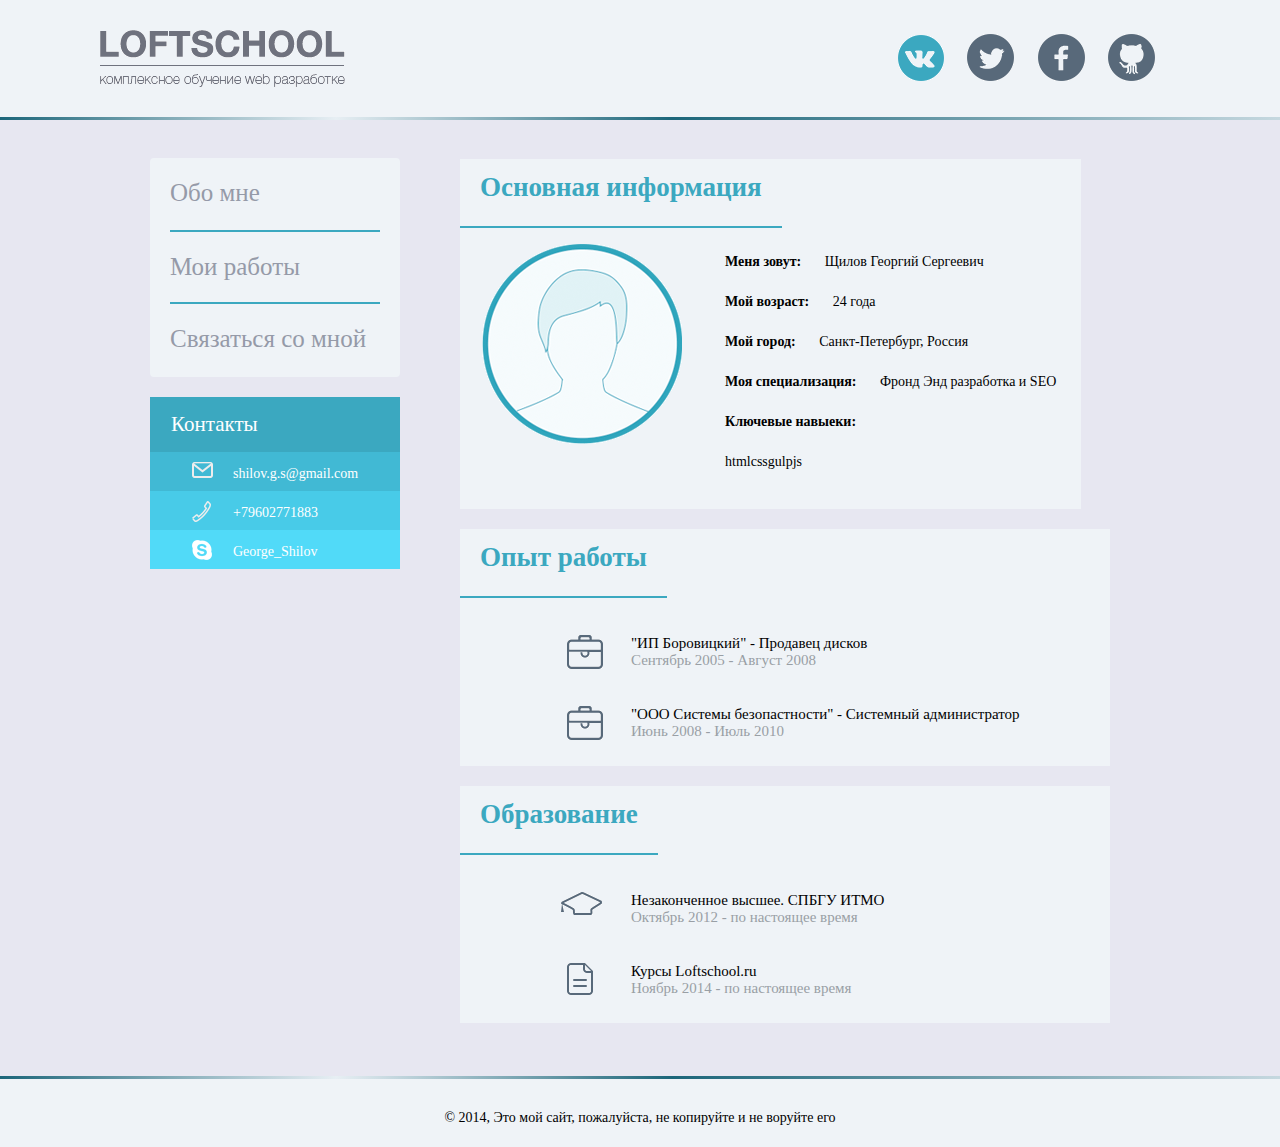
==== index.html @ 44016fee "fs" ====
<!DOCTYPE html>
<html lang="en">
<link rel="stylesheet" href="style.css">
<head>
	<meta charset="UTF-8">
	<title>Document</title>
</head>
<body>
	<div class="header">
			<div class="logo"><img src="img/logo.png" alt=""></div>
			<div class="social-menu">
				<ul>
					<li><a href=""><img src="img/vk-logo.png" alt=""></a></li>
					<li><a href=""><img src="img/twitter-logo.png" alt=""></a></li>
					<li><a href=""><img src="img/fb-logo.png" alt=""></a></li>
					<li><a href=""><img src="img/gh-logo.png" alt=""></a></li>
				</ul>
			</div>
		</div>
		<div class="main"> 
			<div class="content__wrapper clearfix">
				<div class="sidebar">
					<div class="sidebar__about-me">
						<ul>
							<li><a href="">Обо мне</a></li>
							<li><a href="">Мои работы</a></li>
							<li><a href="">Связаться со мной</a></li>
						</ul>
					</div>
					<div class="sidebar__contacts">
						<div class="sidebar__contact-title">Контакты</div>
						<ul>
							<li class="sidebar__contact-mail">shilov.g.s@gmail.com</li>
							<li class="sidebar__contact-phone">+79602771883</li>
							<li class="sidebar__contact-skype">George_Shilov</li>
						</ul>
					</div>
				</div>
				<div class="content">
					<div class="main__inform clearfix">
						<div class="main__inform-wrapper">
						<h2 class="content_header">Основная информация</h2></div>
						<div class="main__inform-photo"></div>
						<div class="main__inform-data">
							<ul class="main__inform-list">
								<li><span>Меня зовут:</span> Щилов Георгий Сергеевич</li>
								<li><span>Мой возраст:</span> 24 года</li>
								<li><span>Мой город:</span> Санкт-Петербург, Россия</li>
								<li><span>Моя специализация:</span> Фронд Энд разработка и SEO</li>
								<li><span>Ключевые навыеки:</span>
								<ul>
								 	<li>html</li>
								 	<li>css</li>
								 	<li>gulp</li>
								 	<li>js</li>
								 	<li></li>
								 </ul></li>
							</ul>
						</div>
					</div>
					<div class="main__exp">
						<div class="main__inform-wrapper">
						<h2 class="content_header">Опыт работы</h2>
							<ul>
								<li>
									<span>"ИП Боровицкий" - Продавец дисков</span>
									<span>Сентябрь 2005 - Август 2008</span>
								</li>
								<li><span>"ООО Системы безопастности" - Системный администратор</span>
									<span>Июнь 2008 - Июль 2010</span></li>
							</ul>
						</div>
					</div>
					<div class="main__edu">
						<div class="main__inform-wrapper">
						<h2 class="content_header">Образование</h2>
							<ul>
										<li>
											<span>Незаконченное высшее. СПБГУ ИТМО</span>
											<span>Октябрь 2012 - по настоящее время</span>
										</li>
										<li class="course"><span>Курсы Loftschool.ru</span>
											<span>Ноябрь 2014 - по настоящее время</span></li>
									</ul>
						</div>
					</div>
				</div>
			</div>
		</div>
		<div class="footer clearfix">
				<div class="footer__copywright">
					<span>© 2014, Это мой сайт, пожалуйста, не копируйте и не воруйте его</span>
				</div>
		</div>
	</div>
</body>
</html>
---- style.css ----
html {
	width: 100%;
	height: 100%;
	font-size: 100.01%
}

body { 
	font-size: 14px;
	width: 100%;
	height: 100%;
	background-color: #e7e7f1;
	margin: 0;
	padding: 0;
}
.clearfix {
	content:'';
	display: table;
	clear: both;
}
.header {
	width: 100%;
	min-height: 120px;
	background-color: #eff3f7;
	display: block;
	position: relative;
}
.header:after { 
	content:'';
	position: absolute;
	bottom: 0;
	left: 0;
	width: 1400px;
	height: 3px;
	background-color: #1c667a;
	background-image: -webkit-linear-gradient(left, rgba(28,102,122,.95), rgba(242,246,250,.95), rgba(28,102,122,.95) 48%, rgba(242,246,250,.95));
	background-image: -moz-linear-gradient(left, rgba(28,102,122,.95), rgba(242,246,250,.95), rgba(28,102,122,.95) 48%, rgba(242,246,250,.95));
	background-image: -o-linear-gradient(left, rgba(28,102,122,.95), rgba(242,246,250,.95), rgba(28,102,122,.95) 48%, rgba(242,246,250,.95));
	background-image: -ms-linear-gradient(left, rgba(28,102,122,.95), rgba(242,246,250,.95), rgba(28,102,122,.95) 48%, rgba(242,246,250,.95));
	background-image: linear-gradient(to right, rgba(28,102,122,.95), rgba(242,246,250,.95), rgba(28,102,122,.95) 48%, rgba(242,246,250,.95));
}
.content__wrapper {
	width: 980px;
	height: 100%;
	margin: 0 auto;
}
.logo {
	float:left;
	width: 245px;
	margin-top: 30px;
	margin-left: 100px;
}
.social-menu { 
	float:right;
	margin-right: 105px;
	margin-top: 20px;
}
.social-menu li { 
	list-style: none;
	display: inline-block;
	margin-right: 20px;
}
.social-menu li a:hover {

}


.main {
	margin-top: 24px;
}
.sidebar {
	float: left;
	display: block;
}
/* Меню навигации */

.sidebar__about-me {
	width: 250px;
	height: 219px;
	-webkit-border-radius: 4px;
	-moz-border-radius: 4px;
	border-radius: 4px;
	background-color: #eff3f7;
	position: relative;
}
.sidebar__about-me ul { 
	padding: 0;
}

.sidebar__about-me li { 
	height: 70px;
	line-height: 70px;
	list-style: none;
	padding-bottom: 2px;
}
.sidebar__about-me li:hover { 
	background-color: #3ba8c0;
}
.sidebar__about-me li a { 
	text-decoration: none;
	color: #959aa8;
	display: block;
	margin-left: 20px;
	border-top: 2px solid #3ba8c0;
	width: 210px;
	font-size: 25px;
}
.sidebar__about-me li:first-child a { 
	border-top: 0px solid #3ba8c0;
} 

.sidebar__about-me li a:hover { 
	color:white;
}

/*     */
/*   Блок контактов   */
.sidebar__contacts { 
	margin-top: 20px;
	width: 250px;
	height: 150px;
	background-color: #eff3f7;
	-webkit-border-radius: 4px;
	-moz-border-radius: 4px;
	border-radius: 4px;
}
.sidebar__contact-title {
	color: white;
	height: 40px;
	padding-left: 21px;
	padding-top: 15px;
	font-size: 21px;
	background-color: #3ba8c0;
}
.sidebar__contacts ul { 
	list-style: none;
	padding: 0;
	margin: 0;
}
.sidebar__contacts ul li{
	height: 25px;
	padding-left: 83px;
	padding-top: 14px;
	position: relative;
	color:white;
}
.sidebar__contact-mail { 
	background-color: #41b9d4;
}
.sidebar__contact-mail:before { 
	content: '';
	background: url(img/sidebar_mail.png) 0 0 no-repeat;
	height: 25px;
	width: 25px;
	position: absolute;
	left: 42px;
	top: 10px;
}
.sidebar__contact-phone {
	background-color: #48cbe8;
}
.sidebar__contact-phone:before {
	content: '';
	background: url(img/sidebar_phone.png) 0 0 no-repeat;
	height: 25px;
	width: 25px;
	position: absolute;
	left: 42px;
	top: 10px;
}
.sidebar__contact-skype { 
	background-color: #51daf8;
}
.sidebar__contact-skype:before { 
	content: '';
	background: url(img/sidebar_skype.png) 0 0 no-repeat;
	height: 25px;
	width: 25px;
	position: absolute;
	left: 42px;
	top: 10px;
}


/*   Блок контента   */
.content {
	width: 650px;
	float: left;
	margin-left: 60px;
}
.main__inform,
.main__exp,
.main__edu,
.main_myworks 
 {
	background-color: #eff3f7;
	margin-top: 20px;
}
.main__inform {
	margin-top: 15px;
}
.main__inform-wrapper{
	display: block;
}

/*   */

/*  Блок страницы about-me */
.main_myworks {
	min-height: 840px;
	width: 100%;
}
.main_myworkslist {
	list-style: none;
	padding: 0;
	padding-left: 20px;
	padding-top: 21px;
}
.main_myworkslist li { 
	display: inline-block;
	width: 181px;
	height: 127px;
	-webkit-border-radius: 4px;
	-moz-border-radius: 4px;
	border-radius: 4px;
	background-color: #f3f8f0;
	border: 2px solid #3ba8c0;
	margin-right: 20px;
	margin-bottom: 110px;
}
.main_myworkslist li a {
	display: block;
	width: 100%;
	height: 100%;
}
.main_myworkslist li a.main_url
{
	display: block;
	color: #4eaec4;
	width: 181px;
	height: 10px;
	margin-top: 13px;
	text-align: center;
	font-size: 13px;
	font-style: italic;
	color: #3ba8c0;
	text-decoration: none;
}
.main_myworkslist li span{
	display: block;
	margin-top: 17px;
	text-align: center;
	font-size: 15px;
	color: #4a545d;
}
.main_myworkslist li:last-child { 
	display: inline-block;
	width: 181px;
	height: 127px;
	-webkit-border-radius: 4px;
	-moz-border-radius: 4px;
	border-radius: 4px;
	background-color: #edf8fc;
	margin-right: 20px;
	margin-bottom: 110px;
	background: url(img/myworks_addnew.png);
}
/*        */
/*  Страница свяжитесь со мной  */
.contact { 
	background-color: #eff3f7;
	margin-top: 0px;
	padding-top: 0;
	width: 100%;
	-webkit-border-radius: 3px/4px;
	-moz-border-radius: 3px/4px;
	border-radius: 3px/4px;
}


h2.contact_heading { 
	display: block;
	text-align: center;
	padding-top: 55px;
	font-size: 27px;
	background-color: #48cbe8;
	border-bottom: 17px solid #67dffa;
	height: 138px;
	color:white;
	margin: 0;
}
.contat-form {
	width: 100%;
}

form { 
	display: block;
	margin: 0 auto;
	width: 402px;
}
label { 
	display: block;
	width: 100px;
	margin: 0;
	color: #a3a7b4;
	margin-top: 20px;
}
input[type="text"] { 
	font-family: serif;
	border: 1px solid #48cbe8;
	-webkit-border-radius: 4px/2px;
	-moz-border-radius: 4px/2px;
	border-radius: 4px/2px;
	background-color: #fbfcfd;
	width: 192px;
	height: 41px;
	display: block;
	padding-left: 9px;
	color: #48cbe8;
	margin-top: 7px;
}
.half_width { 
	display: inline-block;
	width: 190px;

}
.pl { 
	margin-left: 18px;
}
 .message input[type="text"] { 
	width: 404px;
	height: 183px;
	margin: 0;
	padding-left: 9px;
	color: #48cbe8;
	margin-top: 7px;
}

.contact-form input[type="submit"] {
	border: 1px solid #48cbe8;
	width: 139px;
	height: 31px;
	-webkit-border-radius: 5px;
	-moz-border-radius: 5px;
	border-radius: 5px;
	background-color: #48cbe8;
	color: white;
	float: left;
	margin: 33px 0;
}


input[type="reset"] { 
	color:white;
	border: 1px solid #849db5;
	width: 141px;
	height: 31px;
	-webkit-border-radius: 5px;
	-moz-border-radius: 5px;
	border-radius: 5px;
	background-color: #849db5;
	float: right;
	margin-right: -4px;
	margin: 33px 0;
}

/*      страница входа  */
.login_page { 
	background-color: #eff3f7;
	margin-top: 0px;
	padding-top: 0;
	width: 590px;
	margin: 0 auto;
}

.login-form { 
	width: 590px;
	height: 400px;
	background: 
	background-color: #eff3f7;
	margin-top: 0px;
	padding-top: 0;
	width: 100%;
	-webkit-border-radius: 3px/4px;
	-moz-border-radius: 3px/4px;
	border-radius: 3px/4px;
	-webkit-box-shadow: 0 4px 7px rgba(13,16,7,.29);
	-moz-box-shadow: 0 4px 7px rgba(13,16,7,.29);
	box-shadow: 0 4px 7px rgba(13,16,7,.29);
}

.half_width_login_button input[type="submit"] { 
	display: block;
	margin: 0 auto;
}

.half_width_login_button { 
	margin: 0 auto;
	width: 402px;
	height: 20px;
	display: block;
}

h2.login_heading { 
	display: block;
	text-align: center;
	padding-top: 36px;
	font-size: 40px;
	background-color: #48cbe8;
	border-bottom: 15px solid #67dffa;
	height: 107px;
	color:white;
	margin: 0;
	-webkit-border-radius: 3px/4px;
	-moz-border-radius: 3px/4px;
	border-radius: 3px/4px;
}
.half_width_login label { 
	font-size: 40px;
	margin: 0 auto;
	margin-top: 3px;
}

.half_width_password label { 
	font-size: 40px;
	margin: 0 auto;
	margin-top: 4px;
}

.half_width_login input[type="text"],
.half_width_password input[type="text"]{ 
	margin-left: -160px;
	width: 424px;
	height: 62px;
	-webkit-border-radius: 4px;
	-moz-border-radius: 4px;
	border-radius: 4px;
	background-color: rgba(249,126,118,.33);
}

.login-form input[type="submit"] { 
	margin: 29px auto;
	margin-bottom: 18px;
	border: 1px solid #48cbe8;
	width: 226px;
	height: 50px;
	-webkit-border-radius: 8px;
	-moz-border-radius: 8px;
	border-radius: 8px;
	background-color: #48cbe8;
	color: white;
	font-size: 36px;
}


/*        */
/*   Главная старница    */
.content_header { 
	display: inline-block;
	margin: 0 auto;
	padding: 0 20px;
	height: 67px;
	font-size: 27px;
	line-height: 56px;
	border-bottom: 2px solid #3ba8c0;
	color: #3ba8c0;
	font-family: FiraSans Book;
}
.main__inform-photo {
	display: block;
	float: left;
	width: 200px;
	height: 200px; 
	background: url(img/photo.png);
	margin: 16px 22px;
}
.main__inform-data {
	display: block;
	float: left;
	margin-top: 0px;
	margin-bottom: 27px;
}
.main__inform-data ul {
	list-style: none;
	padding-left: 21px;
	padding-right:25px;
}
.main__inform-data ul li {
	line-height: 40px;
}
.main__inform-data ul li span {
	font-weight: bold;
	margin-right: 20px;
}
.main__inform-data ul li ul {
	list-style: none;
	padding: 0;
}
.main__inform-data ul li ul li {
	display: inline-block;
	float: left;
}
.main__exp ul {
	list-style: none;
	padding-top: 0;
	padding-bottom: 26px;
}
.main__exp li {
	margin-left: 131px;
	position: relative;
	margin-top: 37px;
}
.main__exp ul span {
	display: block;
	font-size: 15px;
}
.main__exp ul span:last-child {
	display: block;
	color: #999fa5;
	font-size: 15px;
}
.main__exp ul li:before {
	content: '';
	position: absolute;
	background: url('img/main_portfel.png') no-repeat 0 0;
	width: 36px;
	height: 34px;
	left: -64px;
}

.main__edu ul {
	list-style: none;
	padding-top: 0;
	padding-bottom: 26px;
}
.main__edu li {
	margin-left: 131px;
	position: relative;
	margin-top: 37px;
}
.main__edu ul span {
	display: block;
	font-size: 15px;
}
.main__edu ul span:last-child {
	display: block;
	color: #999fa5;
	font-size: 15px;
}
.main__edu ul li:before {
	content: '';
	position: absolute;
	background: url('img/main_ht.png') no-repeat 0 0;
	width: 42px;
	height: 34px;
	left: -70px;
}
.main__edu ul .course:before {
	content: '';
	position: absolute;
	background: url('img/main_web.png') no-repeat 0 0;
	width: 36px;
	height: 36px;
	left: -64px;
}
.footer {
	height: 71px;
	display: block;
	background-color: #eff3f7;
	margin-top: 39px;
	position: relative;
}
.footer:before { 
	content:'';
	position: absolute;
	top: 0;
	left: 0;
	width: 1400px;
	height: 3px;
	background-color: #1c667a;
	background-image: -webkit-linear-gradient(left, rgba(28,102,122,.95), rgba(242,246,250,.95), rgba(28,102,122,.95) 48%, rgba(242,246,250,.95));
	background-image: -moz-linear-gradient(left, rgba(28,102,122,.95), rgba(242,246,250,.95), rgba(28,102,122,.95) 48%, rgba(242,246,250,.95));
	background-image: -o-linear-gradient(left, rgba(28,102,122,.95), rgba(242,246,250,.95), rgba(28,102,122,.95) 48%, rgba(242,246,250,.95));
	background-image: -ms-linear-gradient(left, rgba(28,102,122,.95), rgba(242,246,250,.95), rgba(28,102,122,.95) 48%, rgba(242,246,250,.95));
	background-image: linear-gradient(to right, rgba(28,102,122,.95), rgba(242,246,250,.95), rgba(28,102,122,.95) 48%, rgba(242,246,250,.95));
}
.footer__copywright{
	padding-top: 34px;
	text-align: center;
}
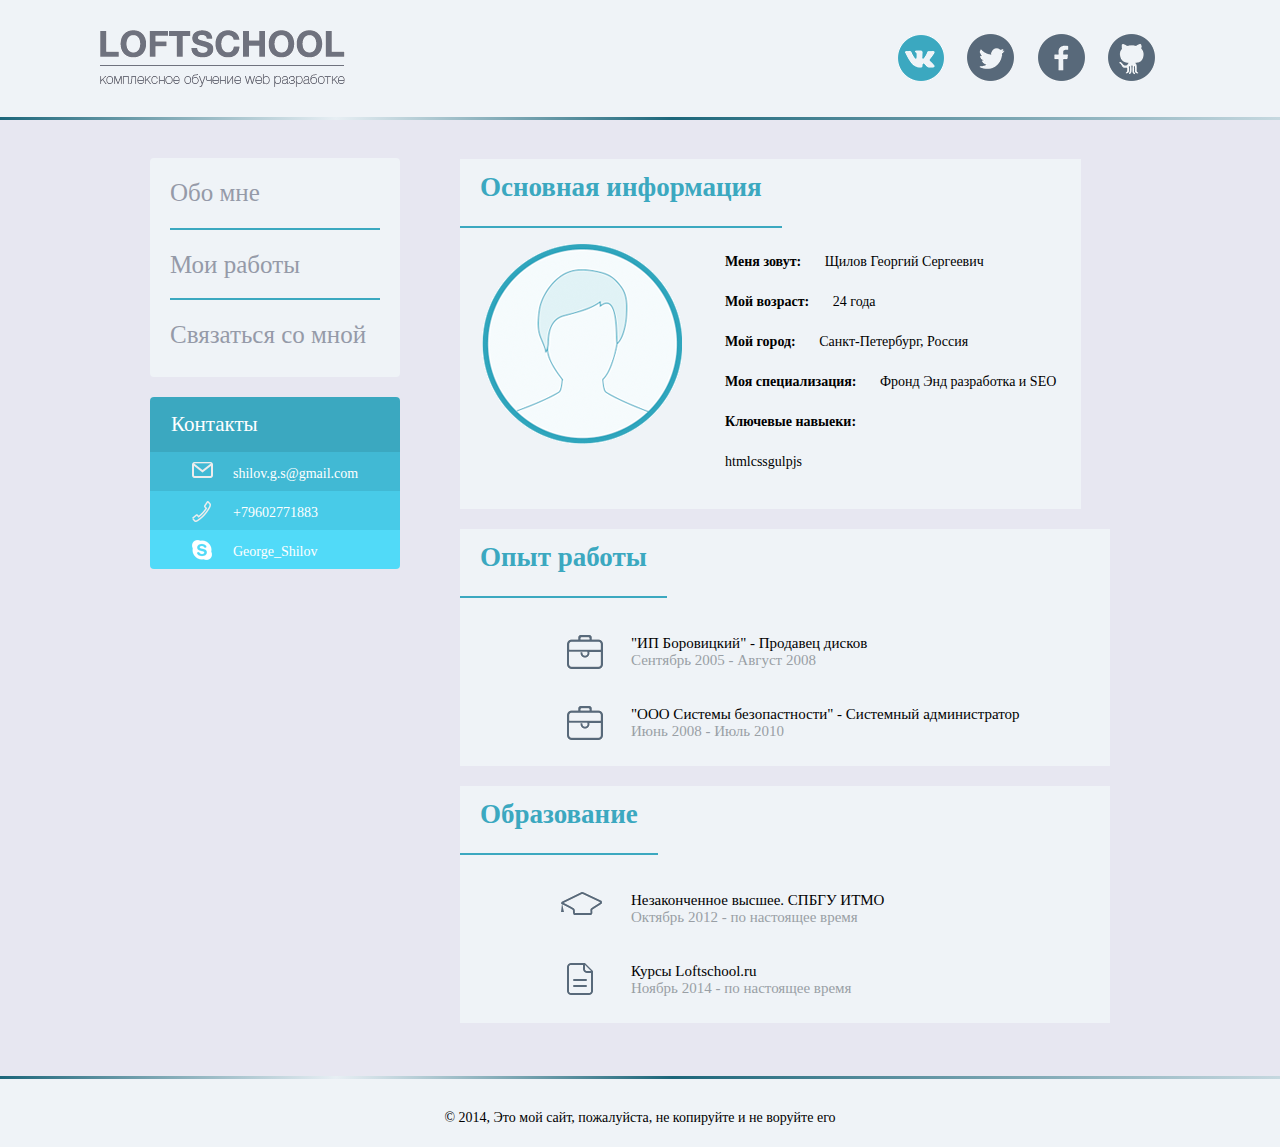
==== commit 971d1462: "first commit" ====
--- a/index.html
+++ b/index.html
@@ -22,9 +22,9 @@
 				<div class="sidebar">
 					<div class="sidebar__about-me">
 						<ul>
-							<li><a href="">Обо мне</a></li>
-							<li><a href="">Мои работы</a></li>
-							<li><a href="">Связаться со мной</a></li>
+							<li><a href="/about-me.html">Обо мне</a></li>
+							<li><a href="/">Мои работы</a></li>
+							<li><a href="/contact-me.html">Связаться со мной</a></li>
 						</ul>
 					</div>
 					<div class="sidebar__contacts">
--- a/style.css
+++ b/style.css
@@ -91,13 +91,29 @@
 	height: 70px;
 	line-height: 70px;
 	list-style: none;
-	padding-bottom: 2px;
-}
+}
+
 .sidebar__about-me li:hover { 
 	background-color: #3ba8c0;
 }
+
+.sidebar__about-me li:hover:last-child { 
+	background-color: #3ba8c0;
+	-webkit-border-radius: 0 0 4px 4px;
+	-moz-border-radius: 0 0 4px 4px;
+	border-radius: 0 0 4px 4px;
+}
+
+.sidebar__about-me li:hover:first-child { 
+	background-color: #3ba8c0;
+	-webkit-border-radius: 4px 4px 0 0 ;
+	-moz-border-radius: 4px 4px 0 0;
+	border-radius: 4px 4px 0 0;
+}
+
 .sidebar__about-me li a { 
 	text-decoration: none;
+	height: 68px;
 	color: #959aa8;
 	display: block;
 	margin-left: 20px;
@@ -131,6 +147,9 @@
 	padding-top: 15px;
 	font-size: 21px;
 	background-color: #3ba8c0;
+	-webkit-border-radius: 4px 4px 0 0 ;
+	-moz-border-radius: 4px 4px 0 0;
+	border-radius: 4px 4px 0 0;
 }
 .sidebar__contacts ul { 
 	list-style: none;
@@ -144,6 +163,8 @@
 	position: relative;
 	color:white;
 }
+
+
 .sidebar__contact-mail { 
 	background-color: #41b9d4;
 }
@@ -170,6 +191,9 @@
 }
 .sidebar__contact-skype { 
 	background-color: #51daf8;
+	-webkit-border-radius: 0 0 4px 4px;
+	-moz-border-radius: 0 0 4px 4px;
+	border-radius: 0 0 4px 4px;
 }
 .sidebar__contact-skype:before { 
 	content: '';
